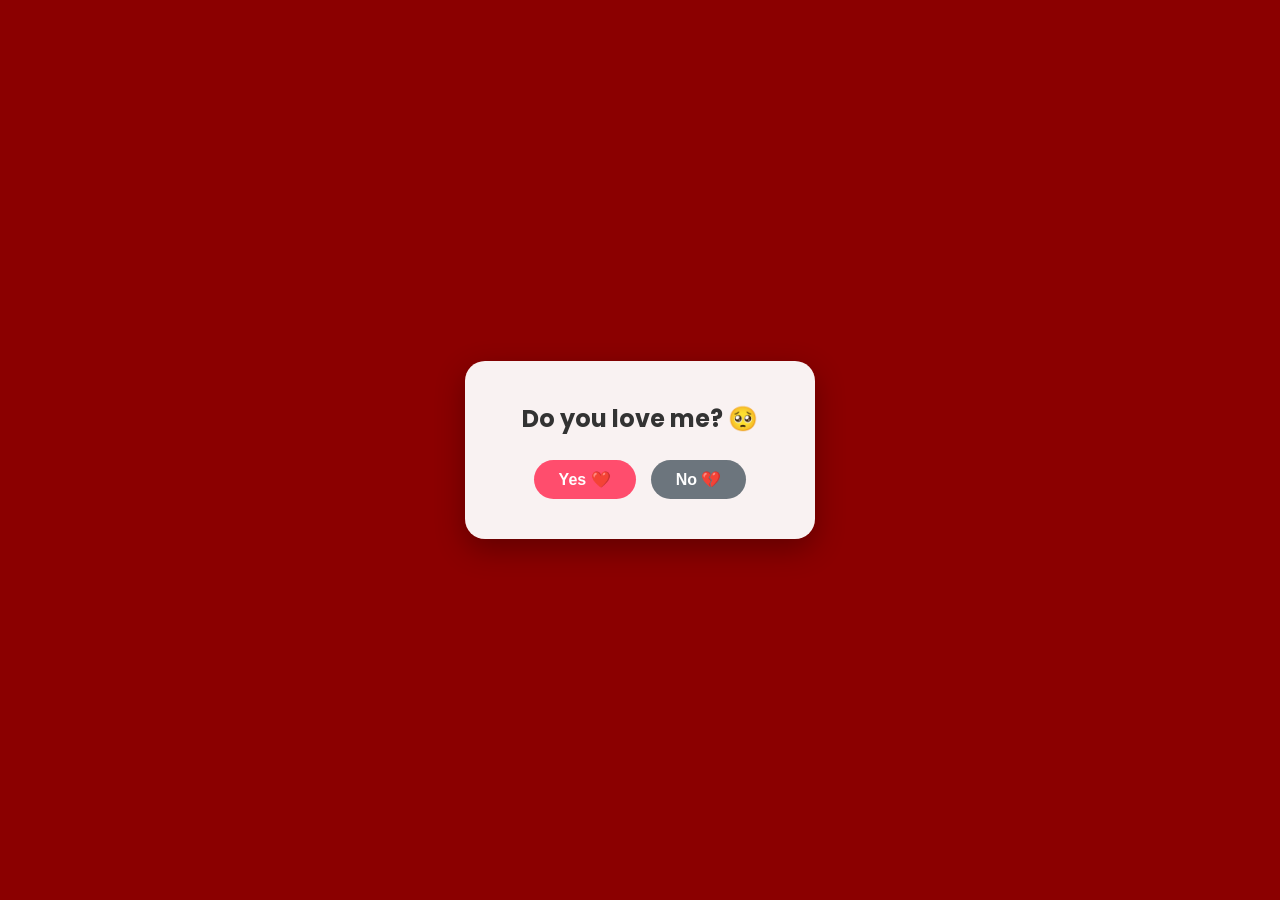
==== index.html @ 4bf9db58 "Update index.html" ====
<!DOCTYPE html>
<html lang="en">
<head>
  <meta charset="UTF-8">
  <meta name="viewport" content="width=device-width, initial-scale=1.0">
  <title>A Little Something For You</title>
  <link rel="stylesheet" href="css.css">
  <link rel="stylesheet" href="https://fonts.googleapis.com/css2?family=Dancing+Script:wght@600&family=Great+Vibes&family=Poppins:wght@300;400;600&display=swap" rel="stylesheet">
</head>
<body>

  <!-- Screen 1: Interactive Question -->
  <section id="question-screen">
    <div class="card">
      <h1 id="question-title">Do you love me? 🥺</h1>
      
      <div class="button-group">
        <button id="yes-btn" onclick="handleYes()">Yes ❤️</button>
        <button id="no-btn" onclick="handleNo()">No 💔</button>
      </div>

      <div id="response-area"></div>
    </div>
  </section>

  <!-- Screen 2: Gallery & Letter (Hidden until "Yes" is clicked) -->
  <main id="main-content" class="hidden">
    
    <header class="gallery-header">
      <h2 class="overlay-text">I love you so much, baby</h2>
    </header>

    <!-- Polaroid Gallery Section -->
    <section class="polaroid-gallery">
      <div class="polaroid rotate-left">
        <img src="Screenshot_20260822_003804_Files by Google.jpg" alt="Memory 1">
      </div>
      <div class="polaroid rotate-right">
        <img src="Screenshot_20260822_003831_Files by Google.jpg" alt="Memory 2">
      </div>
      <div class="polaroid rotate-slight-left">
        <img src="Screenshot_20260822_003845_Files by Google.jpg" alt="Memory 3">
      </div>
      <div class="polaroid rotate-slight-right">
        <img src="Screenshot_20260822_003900_Files by Google.jpg" alt="Memory 4">
      </div>
      <div class="polaroid rotate-left">
        <img src="Screenshot_20260822_003913_Files by Google.jpg" alt="Memory 5">
      </div>
      <div class="polaroid rotate-right">
        <img src="Screenshot_20260822_003947_Files by Google.jpg" alt="Memory 6">
      </div>
    </section>

    <!-- Ancient Parchment Letter Section -->
    <section class="letter-container">
      <div class="parchment">
        <h3 class="letter-heading">Hey Varshita Darling,</h3>
        <p class="letter-body">
          My love<br><br>
          From the moment you entered my life, everything changed for the better. I can remember every detail of the days when I first felt the spark between us, it is way out of this world.
          Every time I am with you it's like I have found the missing piece ofmy soul. It is never a dull moment around you. You are the moonlight to my darkest nights, and the sunshine to my rightest days. You are my warmth in the cold, my comfort in the pain, my joy in the sorrow, and my hope in the despair.
          You always make sure there is a smile on me, andI always make sure to see you smile. I love seeing you happy, you are my baby after all.
          I can't tell you how much I love you more than I can ever get to explain. No enough words can.
          I love every little bit about you, your smile, your eyes(it's like they can see right through me. They make it hard to maintain my composure and eye contact with you.), fuuuuuck and your voice too.
          I love the taste of your lips and your skin, and I love holding you close to me.
          Keep in your beautiful heart and mind that I will ALWAYS be here for you, through the good and the bad. I will always stand with you through every chapter of your life, and I promise to always support you, I will be your pillar.
          I LOVEE YOUU SO MUCH.........

        </p>
        <p class="letter-signature">ALWAYS & FOREVER ❤️</p>
      </div>
    </section>

  </main>

  <script src="java.js"></script>
</body>
</html>
---- css.css ----
* {
  box-sizing: border-box;
  margin: 0;
  padding: 0;
}

body {
  background-color: #8b0000; /* Deep red matching your reference photo */
  font-family: 'Poppins', sans-serif;
  color: #fff;
  min-height: 100vh;
}

.hidden {
  display: none !important;
}

/* --- Question Screen Styling --- */
#question-screen {
  display: flex;
  justify-content: center;
  align-items: center;
  height: 100vh;
}

.card {
  background: rgba(255, 255, 255, 0.95);
  padding: 2.5rem;
  border-radius: 20px;
  text-align: center;
  color: #333;
  box-shadow: 0 10px 30px rgba(0,0,0,0.3);
  max-width: 350px;
  width: 90%;
}

.card h1 {
  font-size: 1.5rem;
  margin-bottom: 1.5rem;
}

.button-group {
  display: flex;
  justify-content: center;
  gap: 15px;
}

button {
  padding: 10px 25px;
  border: none;
  border-radius: 25px;
  font-size: 1rem;
  font-weight: 600;
  cursor: pointer;
  transition: transform 0.2s ease;
}

#yes-btn { background-color: #ff4d6d; color: white; }
#no-btn { background-color: #6c757d; color: white; }

button:hover { transform: scale(1.08); }

.feedback-msg {
  margin-top: 1.5rem;
  font-size: 1.2rem;
  font-weight: bold;
  animation: fadeIn 0.4s ease-in;
}

/* --- Gallery Styling --- */
.gallery-header {
  text-align: center;
  padding: 40px 10px 20px 10px;
}

.overlay-text {
  font-family: 'Chiller' 'Creepster', cursive;
  font-size: 3.5rem;
  color: #ffffff;
  text-shadow: 2px 2px 8px rgba(0,0,0,0.5);
}

.polaroid-gallery {
  display: flex;
  flex-wrap: wrap;
  justify-content: center;
  gap: 25px;
  padding: 20px;
  max-width: 1000px;
  margin: 0 auto;
}

.polaroid {
  background: #fff;
  padding: 12px 12px 40px 12px;
  box-shadow: 0 8px 15px rgba(0,0,0,0.4);
  transition: transform 0.3s ease;
}

.polaroid img {
  width: 200px;
  height: 200px;
  object-fit: cover;
  display: block;
}

.polaroid:hover {
  transform: scale(1.1) rotate(0deg) !important;
  z-index: 10;
}

/* Photo Rotations for Collage Look */
.rotate-left { transform: rotate(-6deg); }
.rotate-right { transform: rotate(5deg); }
.rotate-slight-left { transform: rotate(-3deg); }
.rotate-slight-right { transform: rotate(4deg); }

/* --- Ancient Letter Styling --- */
.letter-container {
  display: flex;
  justify-content: center;
  padding: 60px 20px;
}

.parchment {
  background: #f4e4bc;
  background-image: radial-gradient(#e2cd9c 15%, transparent 16%);
  background-size: 20px 20px;
  color: #3d2612;
  padding: 40px 30px;
  max-width: 600px;
  width: 100%;
  border-radius: 4px;
  box-shadow: 0 10px 25px rgba(0,0,0,0.5), inset 0 0 60px rgba(139, 69, 19, 0.2);
  border: 1px solid #d4b886;
  font-family: 'Dancing Script', cursive;
}

.letter-heading {
  font-size: 2.2rem;
  margin-bottom: 20px;
}

.letter-body {
  font-size: 1.5rem;
  line-height: 1.8;
}

.letter-signature {
  font-family: 'Great Vibes', cursive;
  font-size: 2rem;
  text-align: right;
  margin-top: 30px;
}

@keyframes fadeIn {
  from { opacity: 0; transform: translateY(-5px); }
  to { opacity: 1; transform: translateY(0); }
}

/*Floating Spotify Widget*/
.spotify-control {
  position: fixed;
  bottom: 20px;
  right: 20px;
  width: 300px;
  max-width: 85vw;
  z-index: 1000;
  box-shadow: 0 8px 20px rgba(0, 0, 0, 0.25);
  border-radius: 12px;
  overflow: hidden;
}
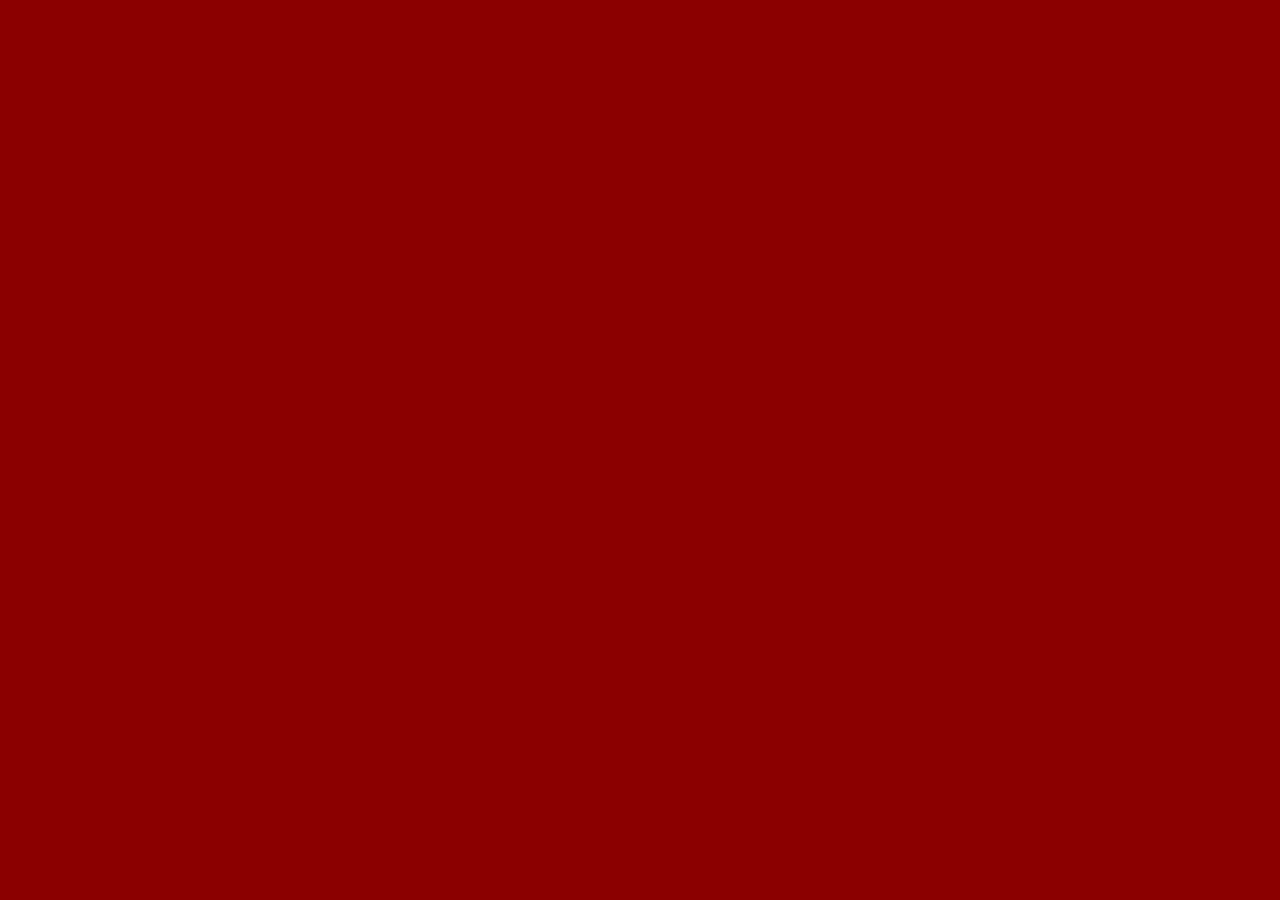
==== commit 76ad3ee8: "Add audio element to index.html" ====
--- a/index.html
+++ b/index.html
@@ -8,6 +8,7 @@
   <link rel="stylesheet" href="https://fonts.googleapis.com/css2?family=Dancing+Script:wght@600&family=Great+Vibes&family=Poppins:wght@300;400;600&display=swap" rel="stylesheet">
 </head>
 <body>
+  <audio src="Ordinary.mp3">
 
   <!-- Screen 1: Interactive Question -->
   <section id="question-screen">
--- a/css.css
+++ b/css.css
@@ -157,16 +157,3 @@
   from { opacity: 0; transform: translateY(-5px); }
   to { opacity: 1; transform: translateY(0); }
 }
-
-/*Floating Spotify Widget*/
-.spotify-control {
-  position: fixed;
-  bottom: 20px;
-  right: 20px;
-  width: 300px;
-  max-width: 85vw;
-  z-index: 1000;
-  box-shadow: 0 8px 20px rgba(0, 0, 0, 0.25);
-  border-radius: 12px;
-  overflow: hidden;
-}
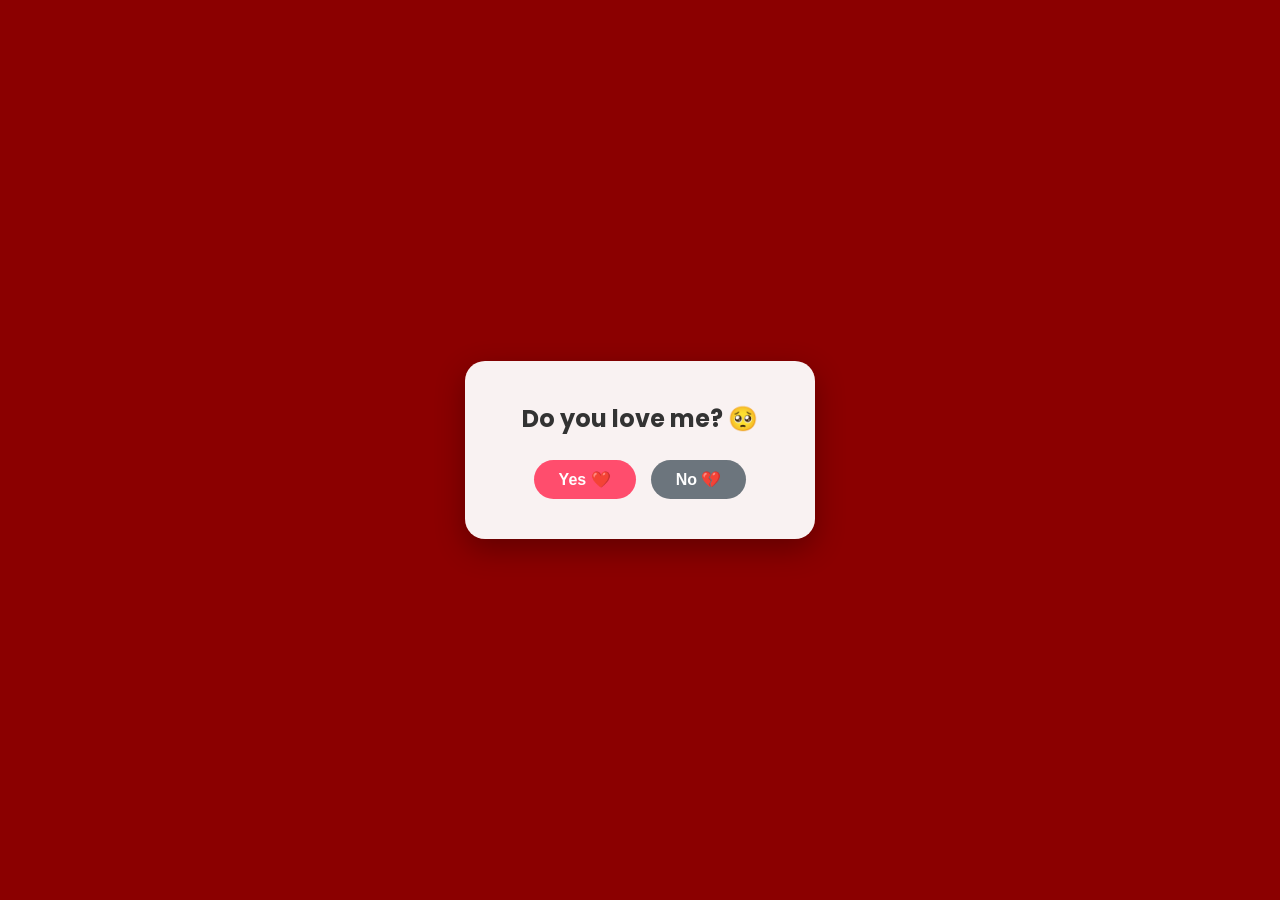
==== commit af384914: "Update index.html" ====
--- a/index.html
+++ b/index.html
@@ -8,7 +8,9 @@
   <link rel="stylesheet" href="https://fonts.googleapis.com/css2?family=Dancing+Script:wght@600&family=Great+Vibes&family=Poppins:wght@300;400;600&display=swap" rel="stylesheet">
 </head>
 <body>
-  <audio src="Ordinary.mp3">
+  <audio id="background-music" autoplay loop>
+    <source src="Ordinary.mp3">
+  </audio>
 
   <!-- Screen 1: Interactive Question -->
   <section id="question-screen">
